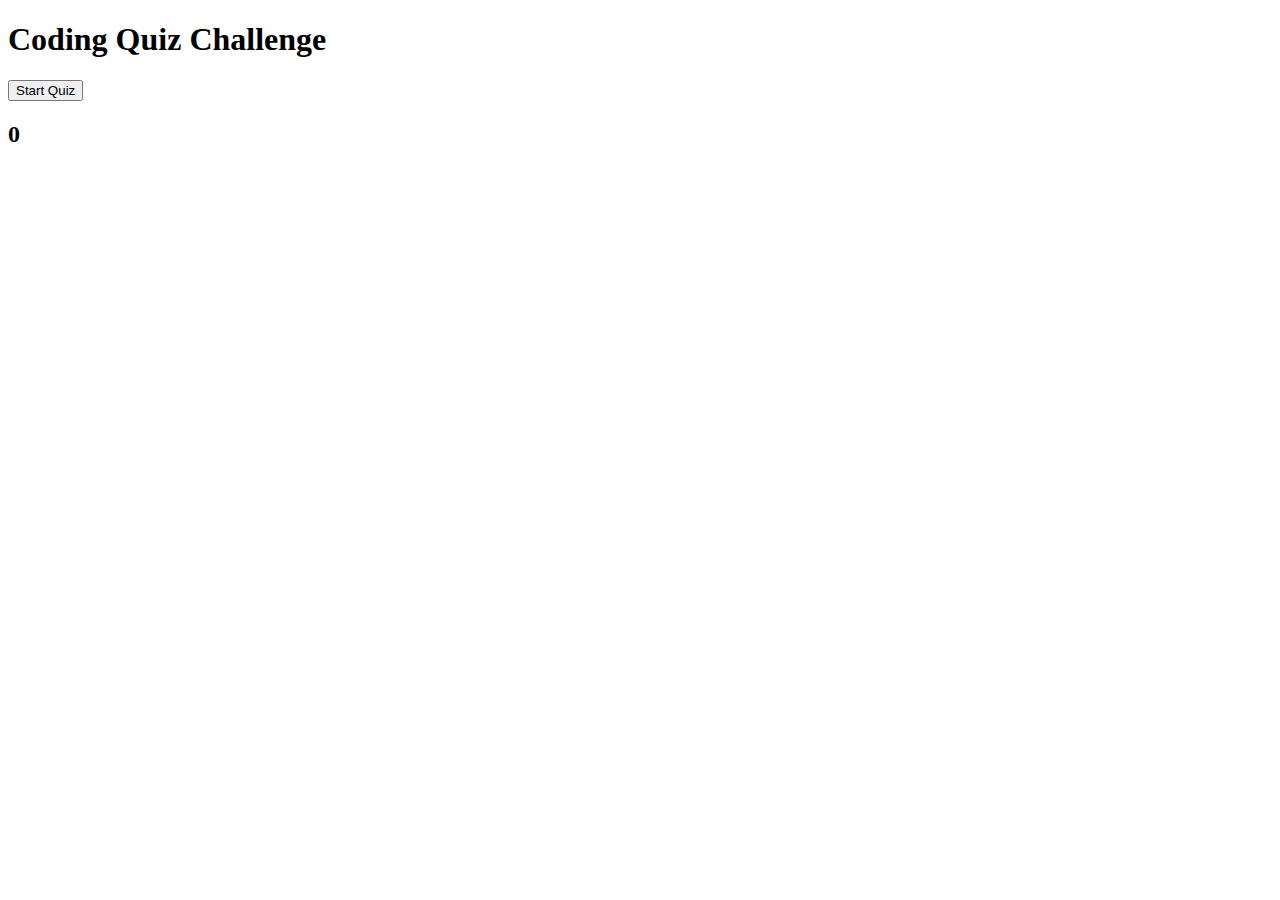
==== index.html @ f854fede "New workflow" ====
<!DOCTYPE html>
<html lang="en">
<head>
    <meta charset="UTF-8">
    <meta http-equiv="X-UA-Compatible" content="IE=edge">
    <meta name="viewport" content="width=device-width, initial-scale=1.0">
    <link rel="preconnect" href="https://fonts.googleapis.com">
    <link rel="preconnect" href="https://fonts.gstatic.com" crossorigin>
    <link href="https://fonts.googleapis.com/css2?family=Poppins:wght@400;600;800&display=swap" rel="stylesheet">
    <!-- <link rel="stylesheet" href="./style.css"/> -->
    <title>Quiz</title>
</head>
<body>
    <div class="container">
        <div id="home" class="flex-column flex-center">
            <h1>Coding Quiz Challenge</h1>
            <button class="startBtn">Start Quiz</button>
            <!-- <button class="">High Score</button> -->
            <h2 class="timer-count">0</h2>
        </div>
    </div>
    <script src="./script.js"></script>
</body>
</html>
---- style.css ----
:root {
    background-color: white;
    font-family: 'Poppins', sans-serif;
}

* {
    box-sizing: border-box;
    margin: 0;
    padding: 0;
    font-size: 62.5%;
}

h1 {
    font-size: 5.4rem;
    color: black;
    margin-bottom: 5rem;
}

h2 {
    font-size: 4.2rem;
    margin-bottom: 4rem;
}

.container {
    width: 100vh;
    height: 100vh;
    display: flex;
    justify-content: center;
    align-items: center;
    max-width: 80rem;
    margin: 0 auto;
    padding: 2rem;
}

.flex-column {
    display: flex;
    flex-direction: column;
}

.flex-center {
    justify-content: center;
    align-items: center;
}

.justify-center {
    justify-content: center;
}

.text-center {
    text-align: center;
}

.hidden {
    display: none;
}

button {
    font-size: 2.4rem;
    padding: 2rem 0;
    width: 30rem;
    text-align: center;
    margin-bottom: 1rem;
    text-decoration: none;
    color: white;
    background: #6768ab;
    border-radius: 50px;
}

button:hover {
    cursor: pointer;
    box-shadow: 0 0.4rem 1.4rem 0 #6768ab;
    transition: transform 150ms;
    transform: scale(1.03);
} 

button [disabled] :hover {
    cursor: not-allowed;
    box-shadow: none;
    transform: none;
}

#highscore-btn {
    background: #EBABD0;
}

#highscore-btn:hover {
    box-shadow: 0 0.4rem 1.4rem 0 #EBABD0;
}

.end-form-container {
    width: 100%;
    display: flex;
    flex-direction: column;
    align-items: center;
    max-width: 30rem;
}

input {
    margin-bottom: 1rem;
    width: 20rem;
    padding: 1.5rem;
    font-size: 1.8rem;
    border: solid black;
}

input::placeholder {
    color: #aaa;
}

#username {
    margin-bottom:  3rem;
    width: 100%;
    outline: none;
}

#end-text {
    font-variant: 2.4rem;
    color: #fff;
    text-align: center;
}

#saveScoreBtn {
    border: none;
}

.fa-home {
    margin-left: 1rem;
    font-size: 2rem;
    color: black;
}
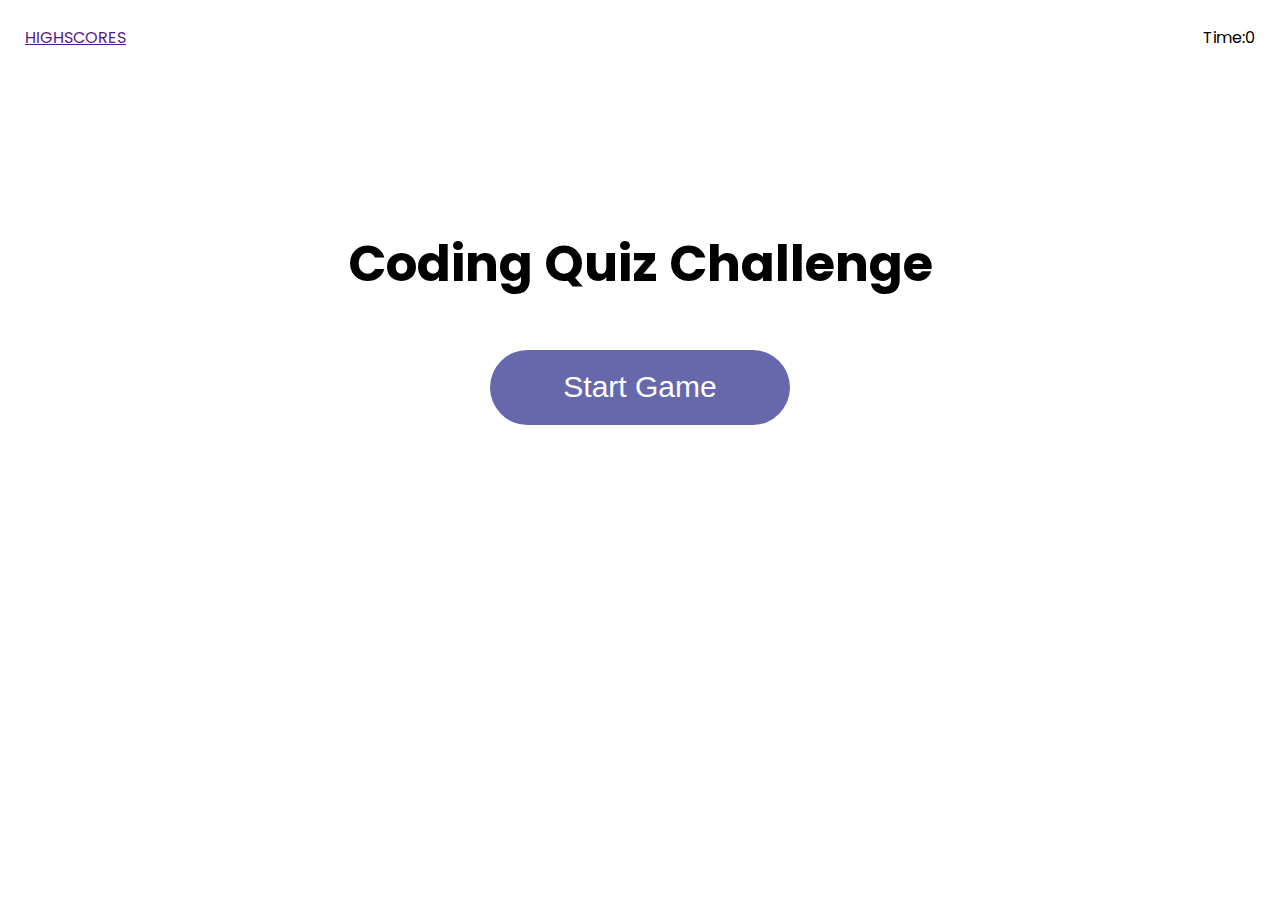
==== commit d2c5200f: "New Code" ====
--- a/index.html
+++ b/index.html
@@ -1,5 +1,6 @@
 <!DOCTYPE html>
 <html lang="en">
+
 <head>
     <meta charset="UTF-8">
     <meta http-equiv="X-UA-Compatible" content="IE=edge">
@@ -7,18 +8,27 @@
     <link rel="preconnect" href="https://fonts.googleapis.com">
     <link rel="preconnect" href="https://fonts.gstatic.com" crossorigin>
     <link href="https://fonts.googleapis.com/css2?family=Poppins:wght@400;600;800&display=swap" rel="stylesheet">
-    <!-- <link rel="stylesheet" href="./style.css"/> -->
+    <link rel="stylesheet" href="./style.css" />
     <title>Quiz</title>
 </head>
+
 <body>
-    <div class="container">
-        <div id="home" class="flex-column flex-center">
-            <h1>Coding Quiz Challenge</h1>
-            <button class="startBtn">Start Quiz</button>
-            <!-- <button class="">High Score</button> -->
-            <h2 class="timer-count">0</h2>
+    <header>
+        <a href="">HIGHSCORES</a>
+        <div class="timer">
+            <div>Time:</div>
+            <div class="timer-count">0</div>
         </div>
+    </header>
+    <div class="main">
+        <h1>Coding Quiz Challenge</h1>
+        <button class="startBtn">Start Game</button>
+    </div>
+    <div id="quiz">
+        <div id="question"></div>
+        <div class="answer-container"></div>
     </div>
     <script src="./script.js"></script>
 </body>
+
 </html>--- a/style.css
+++ b/style.css
@@ -7,16 +7,46 @@
     box-sizing: border-box;
     margin: 0;
     padding: 0;
-    font-size: 62.5%;
+}
+
+header {
+    display: flex;
+    justify-content: space-between;
+    margin: 25px;
+}
+
+.timer {
+    display: inline-flex;
+}
+
+.main {
+    height: 500px;
+    display: flex;
+    flex-direction: column;
+    align-items: center;
+    justify-content: center;
 }
 
 h1 {
-    font-size: 5.4rem;
+    font-size: 50px;
     color: black;
-    margin-bottom: 5rem;
 }
 
-h2 {
+.startBtn {
+    font-size: 30px;
+    height: 75px;
+    width: 300px;
+    text-align: center;
+    margin-top: 3rem;
+    text-decoration: none;
+    color: white;
+    background: #6768ab;
+    border-radius: 50px;
+    border-style: none;
+}
+
+
+/* h2 {
     font-size: 4.2rem;
     margin-bottom: 4rem;
 }
@@ -30,31 +60,10 @@
     max-width: 80rem;
     margin: 0 auto;
     padding: 2rem;
-}
-
-.flex-column {
-    display: flex;
-    flex-direction: column;
-}
-
-.flex-center {
-    justify-content: center;
-    align-items: center;
-}
-
-.justify-center {
-    justify-content: center;
-}
-
-.text-center {
-    text-align: center;
-}
-
-.hidden {
-    display: none;
-}
+} 
 
 button {
+    display: flex;
     font-size: 2.4rem;
     padding: 2rem 0;
     width: 30rem;
@@ -77,54 +86,4 @@
     cursor: not-allowed;
     box-shadow: none;
     transform: none;
-}
-
-#highscore-btn {
-    background: #EBABD0;
-}
-
-#highscore-btn:hover {
-    box-shadow: 0 0.4rem 1.4rem 0 #EBABD0;
-}
-
-.end-form-container {
-    width: 100%;
-    display: flex;
-    flex-direction: column;
-    align-items: center;
-    max-width: 30rem;
-}
-
-input {
-    margin-bottom: 1rem;
-    width: 20rem;
-    padding: 1.5rem;
-    font-size: 1.8rem;
-    border: solid black;
-}
-
-input::placeholder {
-    color: #aaa;
-}
-
-#username {
-    margin-bottom:  3rem;
-    width: 100%;
-    outline: none;
-}
-
-#end-text {
-    font-variant: 2.4rem;
-    color: #fff;
-    text-align: center;
-}
-
-#saveScoreBtn {
-    border: none;
-}
-
-.fa-home {
-    margin-left: 1rem;
-    font-size: 2rem;
-    color: black;
-}+} */
